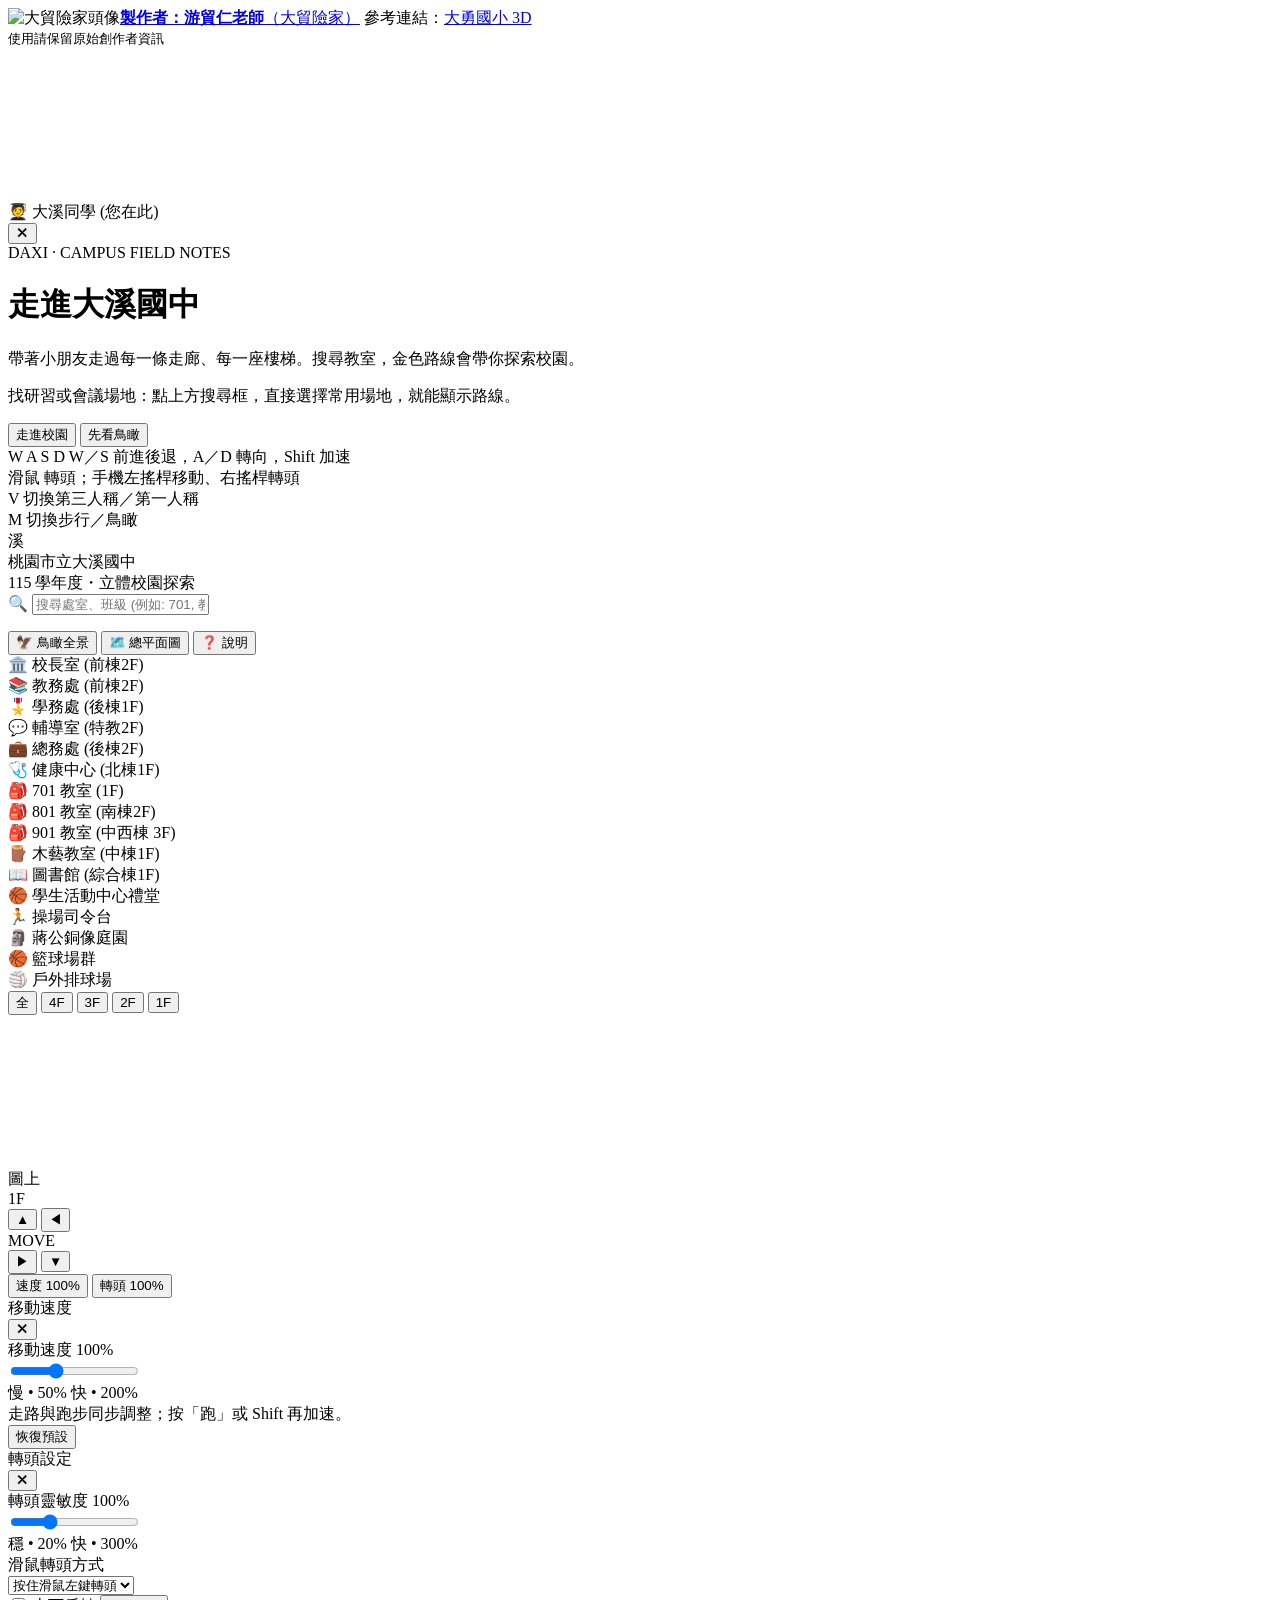
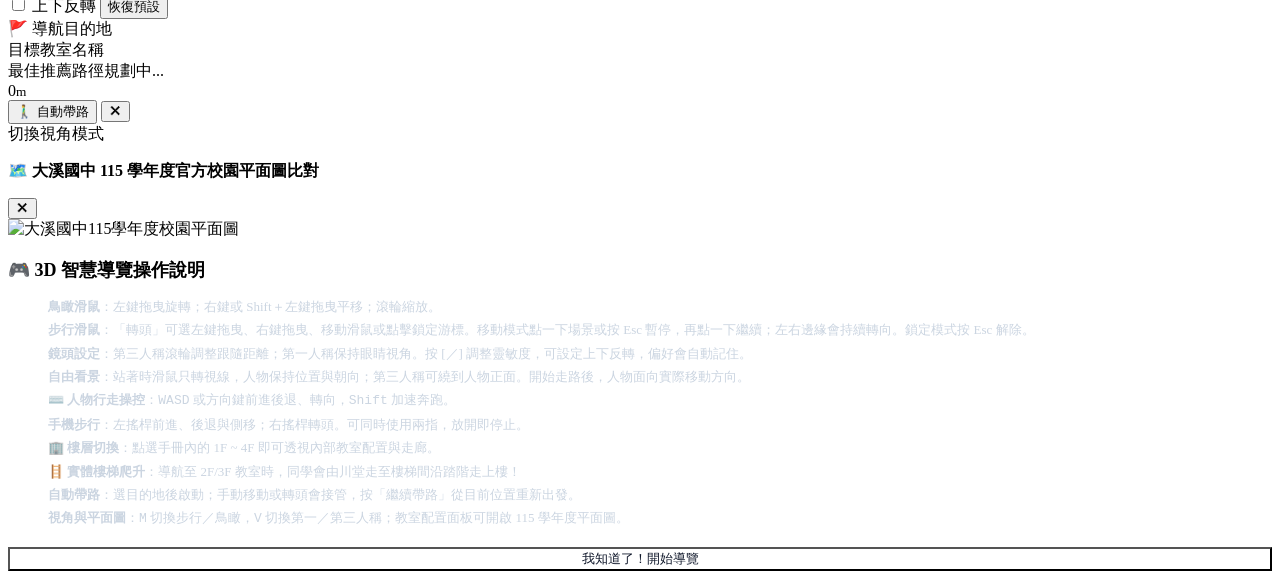
==== public/campus-explorer/index.html @ 18403743 "feat: enter 3D campus explorer directly without landing cover" ====
<!DOCTYPE html>
<html lang="zh-TW">
<head>
<link rel="icon" href="data:,">
  <meta charset="utf-8">
  <meta name="viewport" content="width=device-width, initial-scale=1, viewport-fit=cover">
  <title>桃園市立大溪國中 115學年度 3D 智慧校園立體導覽圖</title>
  <meta name="description" content="依據大溪國中 115 學年度校園平面圖與實景照片製作的示意導覽，提供來賓全校立體探索、處室班級精準查找、實體樓梯爬升、跨樓層A*路徑導引與虛擬自動帶路。">
  
  <!-- Favicon SVG inline -->
  <link rel="icon" href="data:image/svg+xml,<svg xmlns=%22http://www.w3.org/2000/svg%22 viewBox=%220 0 100 100%22><text y=%22.9em%22 font-size=%2290%22>🏫</text></svg>">
  
  <!-- Web Fonts -->
  
  <!-- Three.js & OrbitControls -->
  <script defer src="vendor/three.min.js"></script>
  <script defer src="vendor/OrbitControls.js"></script>

  <link rel="stylesheet" href="base.css">
<link rel="stylesheet" href="art-direction.css">
<meta name="color-scheme" content="light dark"><link rel="stylesheet" href="minimap.css"><link rel="stylesheet" href="room-layout.css"><link rel="stylesheet" href="mobile-controls.css"></head>
<body>
  <footer id="campus-credits" aria-label="製作與參考資訊">
    <div class="creator-credit-row">
      <span class="creator-identity"><img src="creator-avatar.png" width="28" height="28" alt="大貿險家頭像"><a href="https://coolokey.github.io/AI-registration-team-leader/#" target="_blank" rel="noopener noreferrer"><strong>製作者：游貿仁老師</strong>（大貿險家）</a></span>
      <span class="creator-reference">參考連結：<a href="https://3dtypsmap.vercel.app/" target="_blank" rel="noopener noreferrer">大勇國小 3D</a></span>
    </div>
    <small>使用請保留原始創作者資訊</small>
  </footer>
  <!-- Three.js Canvas -->
  <canvas id="webgl-canvas"></canvas>

  <!-- 3D DOM Labels Container -->
  <div id="labels-container"></div>
  <div id="avatar-nametag">🧑‍🎓 大溪同學 (您在此)</div>

  <!-- Welcome / Operation Guide Card (Direct Reference to media_1791335021168.png) -->
  <div id="welcome-card">
    <button class="welcome-close" id="btn-close-welcome" title="關閉說明">✕</button>
    <div class="welcome-badge">DAXI · CAMPUS FIELD NOTES</div>
    <h1 class="welcome-title">走進大溪國中</h1>
    <p class="welcome-desc">帶著小朋友走過每一條走廊、每一座樓梯。搜尋教室，金色路線會帶你探索校園。</p>
    <p class="welcome-desc sub">找研習或會議場地：點上方搜尋框，直接選擇常用場地，就能顯示路線。</p>
    
    <div class="welcome-actions">
      <button id="welcome-btn-enter" class="welcome-btn-primary">走進校園</button>
      <button id="welcome-btn-overview" class="welcome-btn-secondary">先看鳥瞰</button>
    </div>

    <div class="welcome-shortcuts">
      <div class="shortcut-item">
        <span class="shortcut-key">W A S D</span>
        <span class="shortcut-desc">W／S 前進後退，A／D 轉向，Shift 加速</span>
      </div>
      <div class="shortcut-item">
        <span class="shortcut-key">滑鼠</span>
        <span class="shortcut-desc">轉頭；手機左搖桿移動、右搖桿轉頭</span>
      </div>
      <div class="shortcut-item">
        <span class="shortcut-key">V</span>
        <span class="shortcut-desc">切換第三人稱／第一人稱</span>
      </div>
      <div class="shortcut-item">
        <span class="shortcut-key">M</span>
        <span class="shortcut-desc">切換步行／鳥瞰</span>
      </div>
    </div>
  </div>

  <!-- Top Navigation Bar -->
  <header id="top-nav">
    <div class="brand-btn glass" id="btn-home" title="返回全校鳥瞰視野">
      <div class="brand-logo">溪</div>
      <div>
        <div class="brand-title">桃園市立大溪國中</div>
        <div class="brand-subtitle">115 學年度・立體校園探索</div>
      </div>
    </div>

    <div class="search-box">
      <span class="search-icon">🔍</span>
      <input type="text" id="search-input" placeholder="搜尋處室、班級 (例如: 701, 教務處, 體育館...)" autocomplete="off">
      <ul id="search-results" class="glass"></ul>
    </div>

    <div class="top-actions">
      <button class="btn-action glass" id="btn-mode-toggle" title="切換漫遊或鳥瞰視角">
        <span id="btn-mode-icon">🦅</span>
        <span id="btn-mode-text">鳥瞰全景</span>
      </button>
      <button class="btn-action glass" id="btn-map-overlay" title="查看 115 官方平面圖 (快捷鍵 M)">
        <span>🗺️</span>
        <span>總平面圖</span>
      </button>
      <button class="btn-action glass" id="btn-help" title="查看操作說明與快捷鍵">
        <span>❓</span>
        <span>說明</span>
      </button>
    </div>
  </header>

  <!-- Quick Filter Chips -->
  <div id="quick-bar">
    <div class="venue-chip" data-to="principal">🏛️ 校長室 (前棟2F)</div>
    <div class="venue-chip" data-to="academic">📚 教務處 (前棟2F)</div>
    <div class="venue-chip" data-to="student-affairs">🎖️ 學務處 (後棟1F)</div>
    <div class="venue-chip" data-to="counseling">💬 輔導室 (特教2F)</div>
    <div class="venue-chip" data-to="general">💼 總務處 (後棟2F)</div>
    <div class="venue-chip" data-to="health">🩺 健康中心 (北棟1F)</div>
    <div class="venue-chip" data-to="701">🎒 701 教室 (1F)</div>
    <div class="venue-chip" data-to="801">🎒 801 教室 (南棟2F)</div>
    <div class="venue-chip" data-to="901">🎒 901 教室 (中西棟 3F)</div>
    <div class="venue-chip" data-to="woodwork-1">🪵 木藝教室 (中棟1F)</div>
    <div class="venue-chip" data-to="library">📖 圖書館 (綜合棟1F)</div>
    <div class="venue-chip" data-to="gym">🏀 學生活動中心禮堂</div>
    <div class="venue-chip" data-to="grandstand">🏃 操場司令台</div>
    <div class="venue-chip" data-to="statue">🗿 蔣公銅像庭園</div>
    <div class="venue-chip" data-to="court-bb">🏀 籃球場群</div>
    <div class="venue-chip" data-to="volleyball-out">🏐 戶外排球場</div>
  </div>

  <!-- Floor Selector -->
  <div id="floor-selector" class="glass">
    <button class="floor-btn active" data-f="all" title="顯示全棟外觀">全</button>
    <button class="floor-btn" data-f="4" title="檢視 4F 樓層空間">4F</button>
    <button class="floor-btn" data-f="3" title="檢視 3F 樓層空間">3F</button>
    <button class="floor-btn" data-f="2" title="檢視 2F 樓層空間">2F</button>
    <button class="floor-btn" data-f="1" title="檢視 1F 樓層空間">1F</button>
  </div>

  <!-- 2D High-Definition Minimap (Reference: media_1791335056310.png) -->
  <div id="minimap-card" title="點擊小地圖可快速定位傳送">
    <canvas id="minimap-canvas"></canvas>
    <div class="minimap-compass" title="圖面上方，非地理北向">圖上</div>
    <div class="minimap-floor-badge" id="minimap-floor-badge">1F</div>
  </div>

  <!-- On-Screen D-Pad for Mobile & Mouse -->
  <div id="dpad-controller">
    <button class="dpad-btn dpad-up" id="dpad-up">▲</button>
    <button class="dpad-btn dpad-left" id="dpad-left">◀</button>
    <div class="dpad-center">MOVE</div>
    <button class="dpad-btn dpad-right" id="dpad-right">▶</button>
    <button class="dpad-btn dpad-down" id="dpad-down">▼</button>
  </div>

  <!-- Avatar Controls: Speed & Turn Sensitivity Pills (Reference: media_1791355815735.png) -->
  <div id="avatar-bottom-controls">
    <button class="avatar-ctrl-pill" id="btn-speed-ctrl" title="點擊設定移動速度">速度 100%</button>
    <button class="avatar-ctrl-pill" id="btn-turn-ctrl" title="點擊設定轉頭靈敏度與操作方式">轉頭 100%</button>
  </div>

  <!-- Speed Settings Modal (Reference: media_1791355815739.png) -->
  <div class="avatar-setting-modal" id="modal-speed-ctrl">
    <div class="modal-ctrl-header">
      <div class="modal-ctrl-title">移動速度</div>
      <button class="modal-ctrl-close" id="btn-close-speed-modal" title="關閉">✕</button>
    </div>
    <div class="modal-ctrl-row">
      <span class="modal-ctrl-label">移動速度</span>
      <span class="modal-ctrl-val" id="val-speed-display">100%</span>
    </div>
    <div class="modal-slider-wrap">
      <input type="range" id="slider-speed" min="50" max="200" step="5" value="100" class="custom-gold-slider">
    </div>
    <div class="modal-slider-bounds">
      <span>慢 • 50%</span>
      <span>快 • 200%</span>
    </div>
    <div class="modal-ctrl-desc">
      走路與跑步同步調整；按「跑」或 Shift 再加速。
    </div>
    <button class="modal-ctrl-reset-btn" id="btn-reset-speed">恢復預設</button>
  </div>

  <!-- Turn Settings Modal (Reference: media_1791355815762.png) -->
  <div class="avatar-setting-modal" id="modal-turn-ctrl">
    <div class="modal-ctrl-header">
      <div class="modal-ctrl-title">轉頭設定</div>
      <button class="modal-ctrl-close" id="btn-close-turn-modal" title="關閉">✕</button>
    </div>
    <div class="modal-ctrl-row">
      <span class="modal-ctrl-label">轉頭靈敏度</span>
      <span class="modal-ctrl-val" id="val-turn-display">100%</span>
    </div>
    <div class="modal-slider-wrap">
      <input type="range" id="slider-turn" min="20" max="300" step="5" value="100" class="custom-gold-slider">
    </div>
    <div class="modal-slider-bounds">
      <span>穩 • 20%</span>
      <span>快 • 300%</span>
    </div>
    <div class="modal-field-block">
      <div class="modal-field-title">滑鼠轉頭方式</div>
      <select id="select-mouse-turn" class="custom-select">
        <option value="move">移動滑鼠就轉頭</option>
        <option value="left" selected>按住滑鼠左鍵轉頭</option>
        <option value="right">按住滑鼠右鍵轉頭</option>
      </select>
    </div>
    <label class="modal-checkbox-row">
      <input type="checkbox" id="check-invert-y" class="custom-checkbox">
      <span class="modal-checkbox-label">上下反轉</span>
    </label>
    <button class="modal-ctrl-reset-btn" id="btn-reset-turn">恢復預設</button>
  </div>

  <!-- Navigation HUD -->
  <div id="nav-hud" class="glass">
    <div class="nav-info">
      <div class="nav-badge">🚩 導航目的地</div>
      <div class="nav-target" id="hud-target-name">目標教室名稱</div>
      <div class="nav-route" id="hud-route-desc">最佳推薦路徑規劃中...</div>
    </div>
    <div class="nav-stat">
      <div class="nav-dist"><span id="hud-dist-val">0</span><small>m</small></div>
    </div>
    <div class="nav-actions">
      <button class="auto-walk-btn" id="btn-auto-walk">🚶‍♂️ 自動帶路</button>
      <button class="nav-close" id="btn-cancel-nav" title="結束導航">✕</button>
    </div>
  </div>

  <!-- Mode Toast -->
  <div id="mode-toast">切換視角模式</div>

  <!-- 2D Campus Map Modal -->
  <div id="campus-map-modal">
    <div class="map-modal-header">
      <h3 style="font-weight: 900; font-size: 16px;">🗺️ 大溪國中 115 學年度官方校園平面圖比對</h3>
      <button class="nav-close" id="btn-close-map-modal">✕</button>
    </div>
    <div class="map-modal-body">
      <img loading="lazy" decoding="async" data-src="campus_plan_115.jpg" alt="大溪國中115學年度校園平面圖">
    </div>
  </div>

  <!-- Modal Backdrop -->
  <div id="modal-backdrop"></div>

  <!-- Help Modal -->
  <div id="help-modal" class="glass">
    <h3 style="margin-bottom: 12px; font-weight: 900; font-size: 18px; color: var(--accent);">🎮 3D 智慧導覽操作說明</h3>
    <ul style="list-style: none; line-height: 1.8; font-size: 13px; color: #cbd5e1; margin-bottom: 16px;">
      <li><b>鳥瞰滑鼠</b>：左鍵拖曳旋轉；右鍵或 Shift＋左鍵拖曳平移；滾輪縮放。</li>
      <li><b>步行滑鼠</b>：「轉頭」可選左鍵拖曳、右鍵拖曳、移動滑鼠或點擊鎖定游標。移動模式點一下場景或按 Esc 暫停，再點一下繼續；左右邊緣會持續轉向。鎖定模式按 Esc 解除。</li>
      <li><b>鏡頭設定</b>：第三人稱滾輪調整跟隨距離；第一人稱保持眼睛視角。按 [／] 調整靈敏度，可設定上下反轉，偏好會自動記住。</li>
      <li><b>自由看景</b>：站著時滑鼠只轉視線，人物保持位置與朝向；第三人稱可繞到人物正面。開始走路後，人物面向實際移動方向。</li>
      <li>⌨️ <b>人物行走操控</b>：<kbd>W</kbd><kbd>A</kbd><kbd>S</kbd><kbd>D</kbd> 或方向鍵前進後退、轉向，<kbd>Shift</kbd> 加速奔跑。</li>
      <li><b>手機步行</b>：左搖桿前進、後退與側移；右搖桿轉頭。可同時使用兩指，放開即停止。</li>
      <li>🏢 <b>樓層切換</b>：點選手冊內的 1F ~ 4F 即可透視內部教室配置與走廊。</li>
      <li>🪜 <b>實體樓梯爬升</b>：導航至 2F/3F 教室時，同學會由川堂走至樓梯間沿踏階走上樓！</li>
      <li><b>自動帶路</b>：選目的地後啟動；手動移動或轉頭會接管，按「繼續帶路」從目前位置重新出發。</li>
      <li><b>視角與平面圖</b>：<kbd>M</kbd> 切換步行／鳥瞰，<kbd>V</kbd> 切換第一／第三人稱；教室配置面板可開啟 115 學年度平面圖。</li>
    </ul>
    <button class="btn-action" style="width: 100%; justify-content: center; background: var(--accent); color: #0f172a;" id="btn-close-help">我知道了！開始導覽</button>
  </div>

  <!-- JavaScript Application Logic -->
  <script defer src="campus-data.js"></script>
<script defer src="spatial-plan-data.js"></script>
<script defer src="spatial-plan.js"></script>
<script defer src="collision-grid.js"></script>
<script defer src="grid-search.js"></script>
<script defer src="outdoor-plan.js"></script>
<script defer src="outdoor-world.js"></script>
<script defer src="floor-exhibit-model.js"></script>
<script defer src="mouse-controls-model.js"></script>
<script defer src="entrance-avenue.js"></script>
<script defer src="navigation-arrows.js"></script>
<script defer src="explorer.js"></script>
<script defer src="walk-world-math.js"></script>
<script defer src="room-layout-model.js"></script>
<script defer src="gym-world.js"></script>
  <script defer src="multi-world.js"></script>
  <script defer src="new7-world.js"></script>
<script defer src="photo-facade.js"></script>
<script defer src="campus-forecourt.js"></script>
<script defer src="landscape-world.js"></script>
<script defer src="spatial-world.js"></script>
<script defer src="photo-teaching.js"></script>
<script defer src="photo-roofs.js"></script>
<script defer src="photo-special-buildings.js"></script>
<script defer src="art-direction.js"></script>
<link rel="stylesheet" href="photo-reference.css">
<script defer src="photo-reference.js"></script>
<script defer src="minimap-math.js"></script>
<script defer src="spatial-ui-tools.js"></script>
<script defer src="minimap.js"></script>
<script defer src="room-layout.js"></script>
<link rel="stylesheet" href="floor-exhibit.css">
<script defer src="floor-exhibit.js"></script>
<script defer src="mobile-control-math.js"></script>
<script defer src="mobile-controls.js"></script>
<link rel="stylesheet" href="mouse-controls.css">

<script defer src="mouse-controls.js"></script>
<link rel="stylesheet" href="field-guide.css">
<script defer src="navigation-guide-model.js"></script>
<script defer src="field-guide.js"></script>
<script defer src="score-station-model.js"></script>
<script defer src="score-station.js"></script>
<link rel="stylesheet" href="score-station.css">
<link rel="stylesheet" href="avatar-appearance.css">
<script defer src="avatar-appearance-ui.js"></script>
<script defer src="static-batching.js"></script>
<script defer src="startup-metrics.js"></script>
<link rel="stylesheet" href="anniversary-fireworks.css">
<script defer src="anniversary-model.js"></script>
<script defer src="firework-audio.js"></script>
<script defer src="firework-text-targets.js"></script>
<script defer src="firework-scene.js"></script>
<script defer src="anniversary-fireworks.js"></script>
<script defer src="proposal-bridge.js"></script>
<link rel="stylesheet" href="campus-people.css">
<script defer src="staff-data.js"></script>
<script defer src="campus-people.js"></script>
<link rel="stylesheet" href="mobile-layout.css">
<link rel="stylesheet" href="creator-credits.css">
<script defer src="creator-credits.js"></script>
</body>
</html>
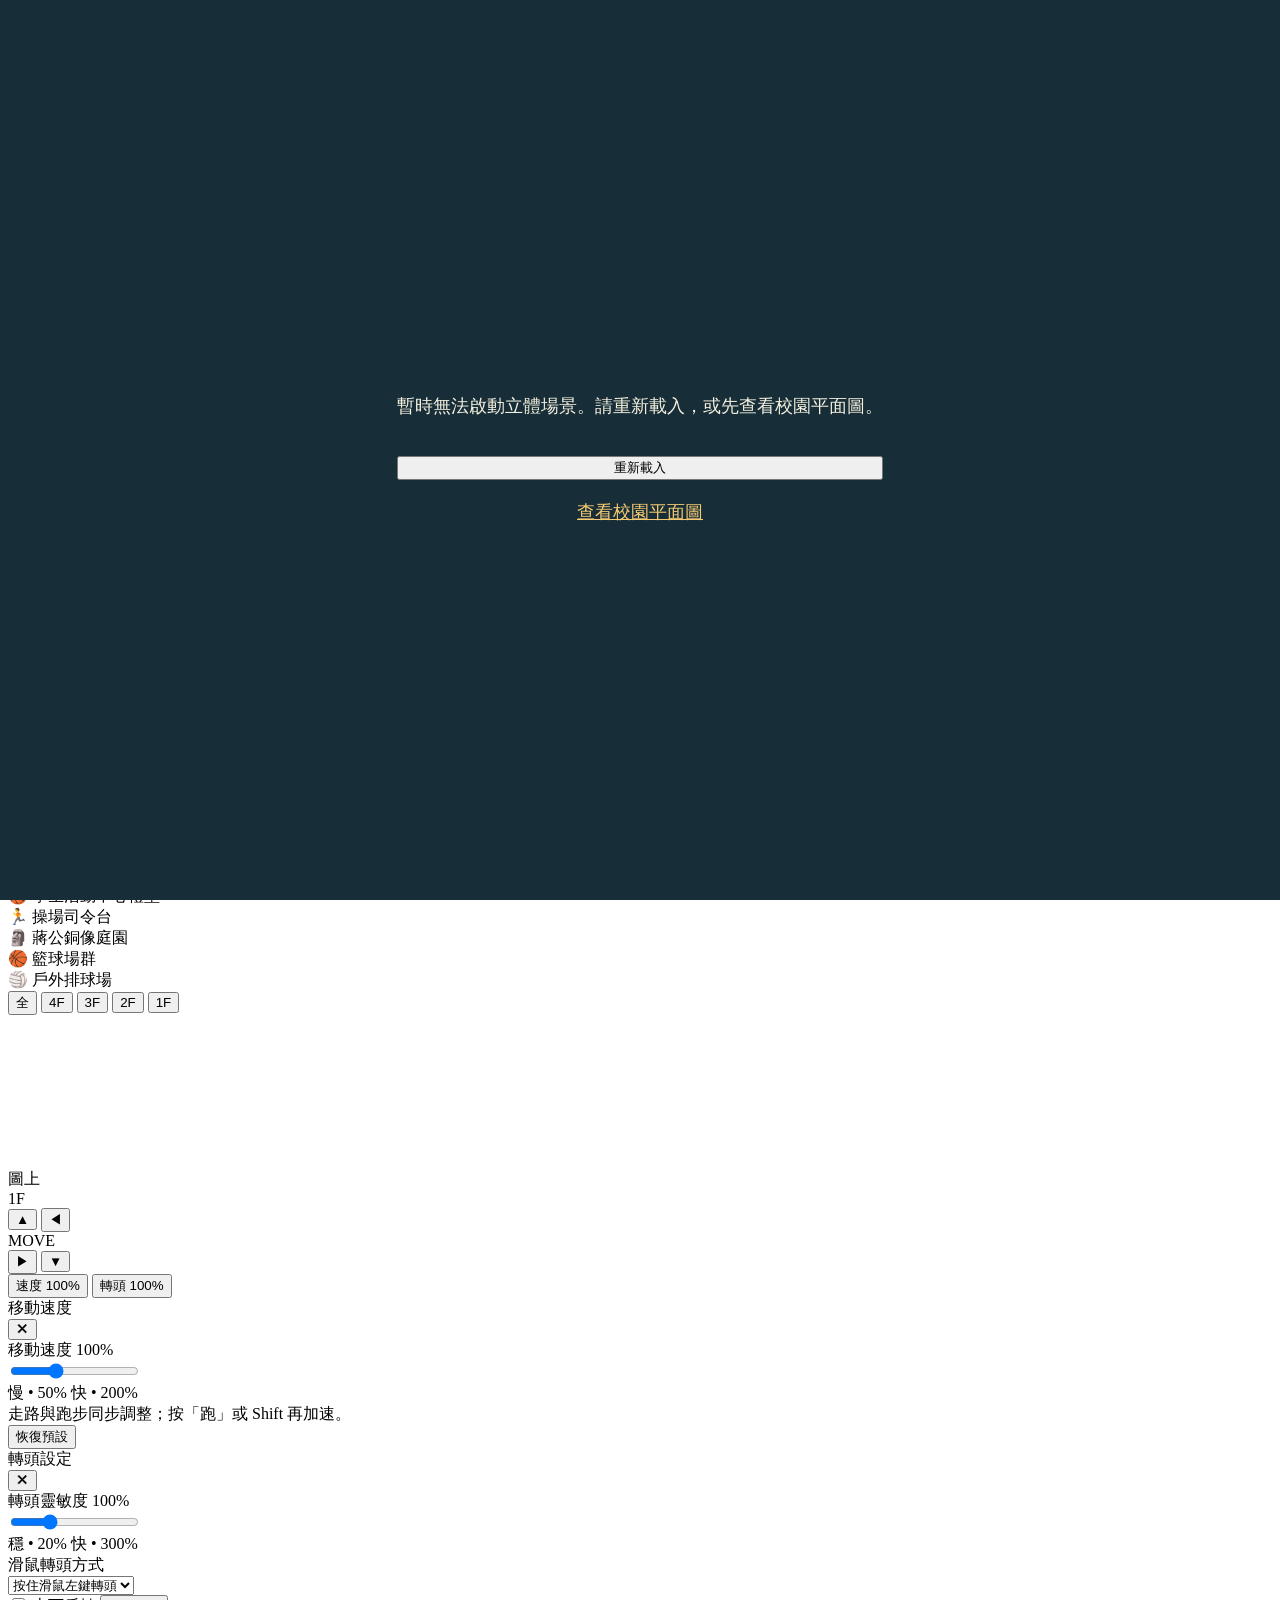
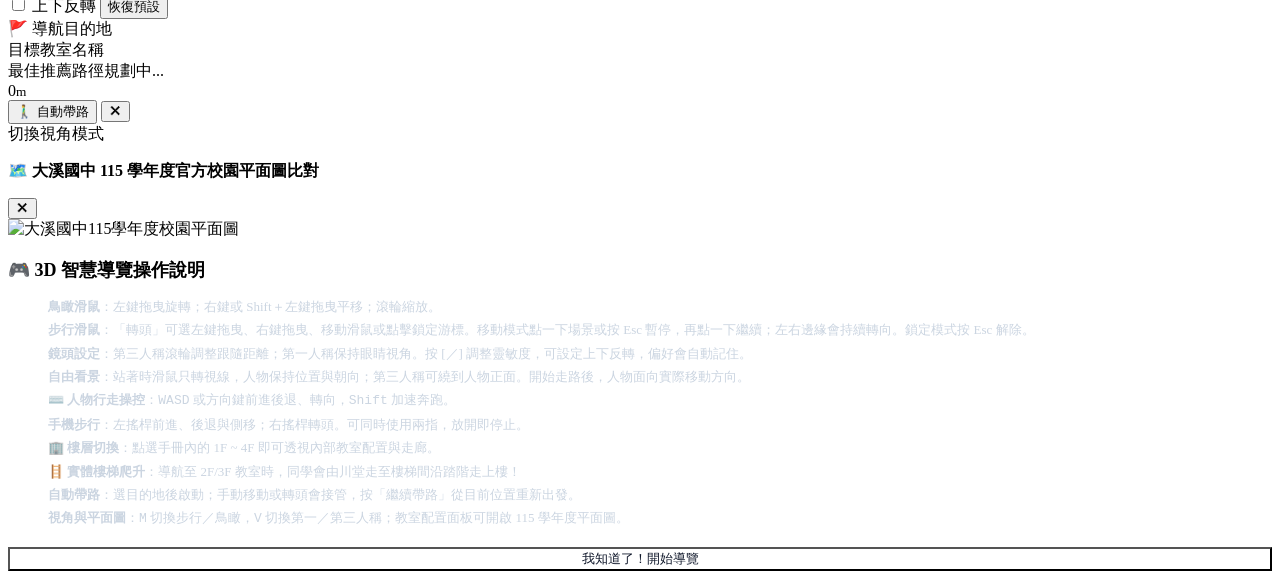
==== commit e5496fc5: "feat: add 3D Three-Centers Spatial Detective math game mode" ====
--- a/public/campus-explorer/index.html
+++ b/public/campus-explorer/index.html
@@ -318,5 +318,8 @@
 <link rel="stylesheet" href="mobile-layout.css">
 <link rel="stylesheet" href="creator-credits.css">
 <script defer src="creator-credits.js"></script>
+<link rel="stylesheet" href="three-centers-game.css">
+<script defer src="three-centers-model.js"></script>
+<script defer src="three-centers-game.js"></script>
 </body>
 </html>
--- a/public/campus-explorer/three-centers-game.css
+++ b/public/campus-explorer/three-centers-game.css
@@ -0,0 +1,402 @@
+/* Three-Centers 3D Spatial Detective Game UI */
+#tc-launch {
+  position: fixed;
+  left: 16px;
+  top: 72px;
+  z-index: 950;
+  display: inline-flex;
+  align-items: center;
+  gap: 8px;
+  padding: 9px 14px;
+  border: 1px solid rgba(251, 191, 36, 0.55);
+  border-radius: 999px;
+  background: linear-gradient(135deg, rgba(15, 29, 36, 0.92), rgba(24, 52, 46, 0.92));
+  color: #fef3c7;
+  font: 600 13px/1.2 "Noto Sans TC", system-ui, sans-serif;
+  box-shadow: 0 8px 24px rgba(10, 20, 18, 0.35);
+  backdrop-filter: blur(8px);
+  cursor: pointer;
+  transition: transform 0.16s ease, box-shadow 0.16s ease, border-color 0.16s ease;
+}
+#tc-launch:hover {
+  transform: translateY(-1px);
+  border-color: #fbbf24;
+  box-shadow: 0 10px 28px rgba(245, 158, 11, 0.28);
+}
+#tc-launch .tc-launch-icon {
+  display: inline-grid;
+  place-items: center;
+  width: 22px;
+  height: 22px;
+  border-radius: 50%;
+  background: #f59e0b;
+  color: #0f172a;
+  font-size: 13px;
+}
+body.tc-game-active #tc-launch {
+  display: none;
+}
+
+#tc-hud {
+  position: fixed;
+  left: 16px;
+  top: 68px;
+  z-index: 960;
+  width: min(352px, calc(100vw - 32px));
+  max-height: calc(100vh - 200px);
+  overflow-y: auto;
+  padding: 14px 16px;
+  border-radius: 14px;
+  border: 1px solid rgba(255, 255, 255, 0.18);
+  background: rgba(13, 25, 31, 0.9);
+  color: #f1f5f9;
+  font-family: "Noto Sans TC", system-ui, sans-serif;
+  box-shadow: 0 16px 42px rgba(0, 0, 0, 0.42);
+  backdrop-filter: blur(12px);
+}
+#tc-hud[hidden] {
+  display: none;
+}
+
+.tc-header {
+  display: flex;
+  align-items: flex-start;
+  justify-content: space-between;
+  gap: 8px;
+  margin-bottom: 10px;
+}
+.tc-badge {
+  display: inline-block;
+  padding: 2px 9px;
+  border-radius: 999px;
+  font-size: 11px;
+  font-weight: 700;
+  letter-spacing: 0.04em;
+  background: var(--tc-accent, #f59e0b);
+  color: #0b1318;
+  margin-bottom: 4px;
+}
+.tc-title {
+  margin: 0;
+  font-size: 16px;
+  line-height: 1.3;
+  color: #fff;
+}
+.tc-header-actions {
+  display: flex;
+  gap: 4px;
+  flex-shrink: 0;
+}
+.tc-icon-btn {
+  border: 1px solid rgba(255, 255, 255, 0.2);
+  background: rgba(255, 255, 255, 0.08);
+  color: #e2e8f0;
+  border-radius: 8px;
+  padding: 4px 8px;
+  font-size: 12px;
+  cursor: pointer;
+}
+.tc-icon-btn:hover {
+  background: rgba(255, 255, 255, 0.18);
+}
+
+.tc-steps {
+  display: grid;
+  grid-template-columns: repeat(3, 1fr);
+  gap: 6px;
+  margin-bottom: 10px;
+}
+.tc-step {
+  text-align: center;
+  padding: 5px 4px;
+  border-radius: 8px;
+  font-size: 11px;
+  font-weight: 600;
+  background: rgba(255, 255, 255, 0.06);
+  color: #94a3b8;
+  border: 1px solid transparent;
+}
+.tc-step.active {
+  background: rgba(255, 255, 255, 0.14);
+  color: #fff;
+  border-color: var(--tc-accent, #f59e0b);
+}
+.tc-step.done {
+  background: rgba(16, 185, 129, 0.2);
+  color: #6ee7b7;
+  border-color: rgba(16, 185, 129, 0.45);
+}
+
+.tc-story {
+  margin: 0 0 8px;
+  font-size: 12.5px;
+  line-height: 1.55;
+  color: #cbd5e1;
+}
+.tc-goal {
+  margin: 0 0 10px;
+  padding: 6px 10px;
+  border-left: 3px solid var(--tc-accent, #f59e0b);
+  border-radius: 0 8px 8px 0;
+  background: rgba(255, 255, 255, 0.06);
+  font-size: 12px;
+  font-weight: 600;
+  color: #fef08a;
+}
+
+.tc-radar {
+  margin-bottom: 10px;
+  padding: 9px 10px;
+  border-radius: 10px;
+  background: rgba(0, 0, 0, 0.28);
+  border: 1px solid rgba(255, 255, 255, 0.1);
+}
+.tc-radar-bar {
+  height: 7px;
+  border-radius: 999px;
+  background: rgba(255, 255, 255, 0.12);
+  overflow: hidden;
+  margin-bottom: 6px;
+}
+.tc-radar-fill {
+  height: 100%;
+  width: 0%;
+  border-radius: 999px;
+  background: linear-gradient(90deg, #38bdf8, #f59e0b, #10b981);
+  transition: width 0.12s linear;
+}
+.tc-radar-status {
+  margin: 0 0 8px;
+  font-size: 12px;
+  font-weight: 600;
+  color: #f8fafc;
+}
+.tc-metrics {
+  display: grid;
+  grid-template-columns: repeat(3, 1fr);
+  gap: 6px;
+  margin-bottom: 6px;
+}
+.tc-metric {
+  padding: 5px 6px;
+  border-radius: 7px;
+  background: rgba(255, 255, 255, 0.06);
+  text-align: center;
+}
+.tc-metric small {
+  display: block;
+  font-size: 10px;
+  color: #94a3b8;
+  margin-bottom: 2px;
+}
+.tc-metric strong {
+  font-size: 12.5px;
+  color: #fff;
+  font-variant-numeric: tabular-nums;
+}
+.tc-summary {
+  margin: 0;
+  font-size: 11.5px;
+  color: #94a3b8;
+}
+
+.tc-actions {
+  display: grid;
+  grid-template-columns: 1fr 1fr;
+  gap: 7px;
+  margin-bottom: 8px;
+}
+.tc-btn {
+  padding: 8px 10px;
+  border-radius: 9px;
+  border: 1px solid rgba(255, 255, 255, 0.18);
+  background: rgba(255, 255, 255, 0.1);
+  color: #f8fafc;
+  font: 600 12.5px/1.2 "Noto Sans TC", system-ui, sans-serif;
+  cursor: pointer;
+  transition: background 0.15s ease, transform 0.12s ease;
+}
+.tc-btn:hover {
+  background: rgba(255, 255, 255, 0.2);
+}
+.tc-btn-primary {
+  grid-column: 1 / -1;
+  background: var(--tc-accent, #f59e0b);
+  border-color: transparent;
+  color: #0b1318;
+  font-weight: 700;
+  font-size: 13.5px;
+  padding: 10px 12px;
+}
+.tc-btn-primary:hover {
+  filter: brightness(1.08);
+  background: var(--tc-accent, #f59e0b);
+}
+.tc-btn-primary.tc-ready {
+  animation: tcPulse 1.1s ease-in-out infinite;
+}
+.tc-btn-active {
+  background: rgba(56, 189, 248, 0.24);
+  border-color: #38bdf8;
+  color: #e0f2fe;
+}
+@keyframes tcPulse {
+  0%, 100% { box-shadow: 0 0 0 0 rgba(251, 191, 36, 0.55); }
+  50% { box-shadow: 0 0 0 8px rgba(251, 191, 36, 0); }
+}
+
+.tc-feedback {
+  margin: 0 0 8px;
+  padding: 8px 10px;
+  border-radius: 8px;
+  font-size: 12px;
+  line-height: 1.5;
+  background: rgba(245, 158, 11, 0.16);
+  border: 1px solid rgba(245, 158, 11, 0.4);
+  color: #fef3c7;
+}
+.tc-feedback.success {
+  background: rgba(16, 185, 129, 0.18);
+  border-color: rgba(16, 185, 129, 0.45);
+  color: #d1fae5;
+}
+.tc-feedback[hidden] {
+  display: none;
+}
+
+.tc-hint-box {
+  font-size: 12px;
+  line-height: 1.5;
+  color: #cbd5e1;
+  padding: 7px 9px;
+  border-radius: 8px;
+  background: rgba(255, 255, 255, 0.05);
+  margin-bottom: 8px;
+}
+.tc-hint-box[hidden] {
+  display: none;
+}
+
+/* Quiz & Victory Modal */
+#tc-modal {
+  position: fixed;
+  inset: 0;
+  z-index: 1050;
+  display: grid;
+  place-items: center;
+  padding: 16px;
+  background: rgba(6, 14, 18, 0.72);
+  backdrop-filter: blur(6px);
+}
+#tc-modal[hidden] {
+  display: none;
+}
+.tc-modal-card {
+  width: min(520px, 100%);
+  max-height: calc(100vh - 40px);
+  overflow-y: auto;
+  padding: 20px 22px;
+  border-radius: 16px;
+  border: 1px solid rgba(255, 255, 255, 0.18);
+  background: linear-gradient(160deg, #0f1f26, #132a27);
+  color: #f8fafc;
+  box-shadow: 0 24px 60px rgba(0, 0, 0, 0.55);
+  font-family: "Noto Sans TC", system-ui, sans-serif;
+}
+.tc-modal-card h2 {
+  margin: 4px 0 10px;
+  font-size: 19px;
+}
+.tc-question-text {
+  font-size: 14.5px;
+  line-height: 1.6;
+  margin: 0 0 12px;
+  color: #f1f5f9;
+}
+.tc-choices {
+  display: grid;
+  gap: 8px;
+  margin-bottom: 12px;
+}
+.tc-choice {
+  text-align: left;
+  padding: 10px 12px;
+  border-radius: 10px;
+  border: 1px solid rgba(255, 255, 255, 0.18);
+  background: rgba(255, 255, 255, 0.07);
+  color: #f8fafc;
+  font: 500 13.5px/1.45 "Noto Sans TC", system-ui, sans-serif;
+  cursor: pointer;
+}
+.tc-choice:hover:not(:disabled) {
+  background: rgba(255, 255, 255, 0.16);
+}
+.tc-choice.correct {
+  background: rgba(16, 185, 129, 0.28);
+  border-color: #10b981;
+  color: #ecfdf5;
+}
+.tc-choice.wrong {
+  background: rgba(239, 68, 68, 0.24);
+  border-color: #ef4444;
+}
+.tc-cert-stats {
+  display: grid;
+  grid-template-columns: repeat(3, 1fr);
+  gap: 8px;
+  margin: 12px 0;
+}
+.tc-cert-stat {
+  padding: 10px 8px;
+  border-radius: 10px;
+  background: rgba(255, 255, 255, 0.08);
+  text-align: center;
+}
+.tc-cert-stat small {
+  display: block;
+  font-size: 11px;
+  color: #94a3b8;
+}
+.tc-cert-stat strong {
+  font-size: 17px;
+  color: #fde68a;
+}
+.tc-takeaways {
+  margin: 12px 0 16px;
+  padding: 12px 14px;
+  border-radius: 10px;
+  background: rgba(0, 0, 0, 0.26);
+  font-size: 12.5px;
+  line-height: 1.65;
+  color: #e2e8f0;
+}
+.tc-takeaways p {
+  margin: 4px 0;
+}
+.tc-modal-footer {
+  display: flex;
+  flex-wrap: wrap;
+  gap: 8px;
+  justify-content: flex-end;
+  margin-top: 12px;
+}
+
+#tc-hud.tc-minimized .tc-body {
+  display: none;
+}
+
+@media (max-width: 768px) {
+  #tc-launch {
+    left: 12px;
+    top: 60px;
+    padding: 7px 11px;
+    font-size: 12px;
+  }
+  #tc-hud {
+    left: 10px;
+    top: 56px;
+    width: min(328px, calc(100vw - 20px));
+    max-height: calc(100vh - 220px);
+    padding: 11px 12px;
+  }
+}
